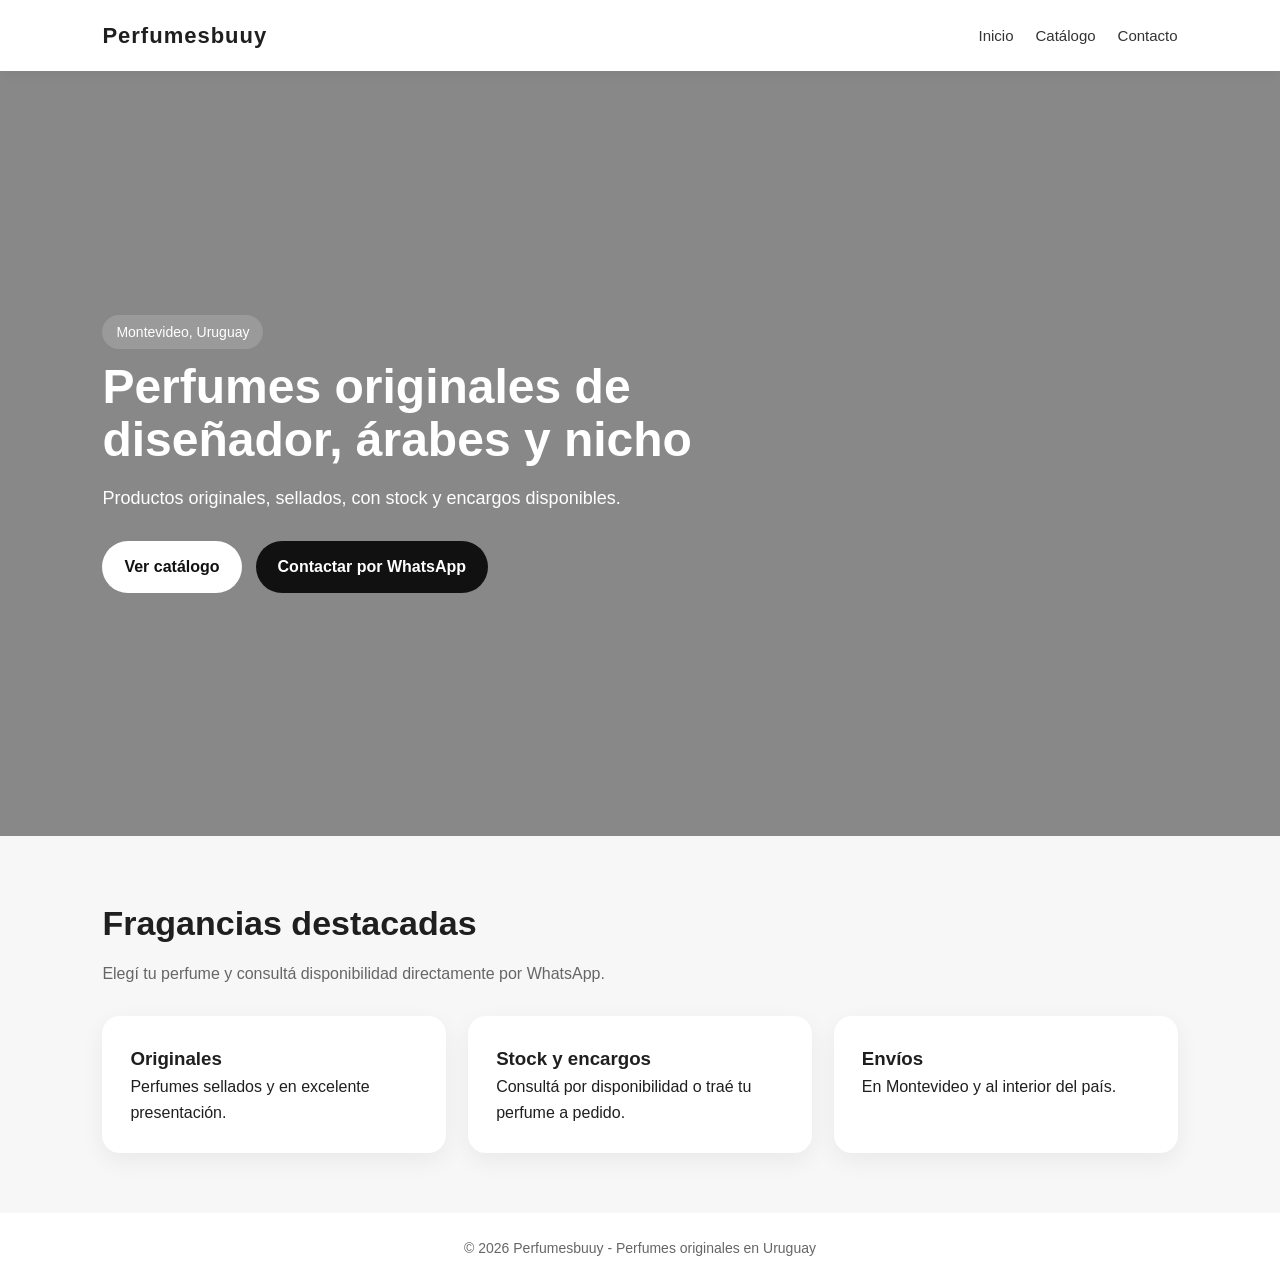
==== index.html @ 6b87889d "Primera versión del sitio web" ====
<!DOCTYPE html>
<html lang="es">
<head>
  <meta charset="UTF-8" />
  <meta name="viewport" content="width=device-width, initial-scale=1.0" />
  <title>Perfumesbuuy | Perfumes Originales</title>
  <link rel="stylesheet" href="css/style.css" />
</head>
<body>

  <header class="header">
    <a href="index.html" class="logo">Perfumesbuuy</a>

    <nav class="nav">
      <a href="index.html">Inicio</a>
      <a href="catalogo.html">Catálogo</a>
      <a href="contacto.html">Contacto</a>
    </nav>
  </header>

  <main>
    <section class="hero">
      <div class="hero-content">
        <span class="tag">Montevideo, Uruguay</span>
        <h1>Perfumes originales de diseñador, árabes y nicho</h1>
        <p>Productos originales, sellados, con stock y encargos disponibles.</p>

        <div class="hero-buttons">
          <a href="catalogo.html" class="btn">Ver catálogo</a>
          <a href="https://wa.me/598XXXXXXXX?text=Hola,%20quiero%20consultar%20por%20un%20perfume" class="btn btn-dark" target="_blank">
            Contactar por WhatsApp
          </a>
        </div>
      </div>
    </section>

    <section class="section">
      <h2>Fragancias destacadas</h2>
      <p class="section-text">Elegí tu perfume y consultá disponibilidad directamente por WhatsApp.</p>

      <div class="features">
        <div>
          <h3>Originales</h3>
          <p>Perfumes sellados y en excelente presentación.</p>
        </div>

        <div>
          <h3>Stock y encargos</h3>
          <p>Consultá por disponibilidad o traé tu perfume a pedido.</p>
        </div>

        <div>
          <h3>Envíos</h3>
          <p>En Montevideo y al interior del país.</p>
        </div>
      </div>
    </section>
  </main>

  <footer class="footer">
    <p>© 2026 Perfumesbuuy - Perfumes originales en Uruguay</p>
  </footer>

</body>
</html>
---- css/style.css ----
* {
  margin: 0;
  padding: 0;
  box-sizing: border-box;
}

body {
  font-family: Arial, Helvetica, sans-serif;
  background: #f7f7f7;
  color: #1f1f1f;
  line-height: 1.6;
}

a {
  text-decoration: none;
  color: inherit;
}

.header {
  background: #ffffff;
  padding: 18px 8%;
  display: flex;
  justify-content: space-between;
  align-items: center;
  box-shadow: 0 2px 12px rgba(0,0,0,0.05);
  position: sticky;
  top: 0;
  z-index: 100;
}

.logo {
  font-size: 22px;
  font-weight: bold;
  letter-spacing: 1px;
}

.nav {
  display: flex;
  gap: 22px;
}

.nav a {
  font-size: 15px;
  color: #333;
}

.nav a:hover {
  color: #000;
}

.hero {
  min-height: 85vh;
  background:
    linear-gradient(rgba(0,0,0,0.45), rgba(0,0,0,0.45)),
    url("../img/banner.jpg") center/cover no-repeat;
  display: flex;
  align-items: center;
  padding: 0 8%;
  color: #fff;
}

.hero-content {
  max-width: 650px;
}

.tag {
  display: inline-block;
  margin-bottom: 12px;
  background: rgba(255,255,255,0.15);
  padding: 6px 14px;
  border-radius: 30px;
  font-size: 14px;
}

.hero h1 {
  font-size: 48px;
  line-height: 1.1;
  margin-bottom: 18px;
}

.hero p {
  font-size: 18px;
  margin-bottom: 28px;
}

.hero-buttons {
  display: flex;
  gap: 14px;
  flex-wrap: wrap;
}

.btn {
  display: inline-block;
  background: #ffffff;
  color: #111;
  padding: 13px 22px;
  border-radius: 30px;
  font-weight: bold;
  border: none;
  cursor: pointer;
  transition: 0.3s;
}

.btn:hover {
  transform: translateY(-3px);
  box-shadow: 0 8px 20px rgba(0,0,0,0.15);
}

.btn-dark {
  background: #111;
  color: #fff;
}

.section {
  padding: 60px 8%;
}

.section h1,
.section h2 {
  font-size: 34px;
  margin-bottom: 10px;
}

.section-text {
  color: #666;
  margin-bottom: 30px;
}

.features {
  display: grid;
  grid-template-columns: repeat(3, 1fr);
  gap: 22px;
}

.features div {
  background: #fff;
  padding: 28px;
  border-radius: 18px;
  box-shadow: 0 8px 24px rgba(0,0,0,0.06);
}

.filters {
  margin: 25px 0 35px;
}

#searchInput {
  width: 100%;
  padding: 15px 18px;
  border: 1px solid #ddd;
  border-radius: 30px;
  margin-bottom: 18px;
  font-size: 16px;
}

.category-buttons {
  display: flex;
  gap: 10px;
  flex-wrap: wrap;
}

.filter-btn {
  border: none;
  background: #fff;
  padding: 10px 18px;
  border-radius: 30px;
  cursor: pointer;
  box-shadow: 0 4px 12px rgba(0,0,0,0.05);
  transition: 0.3s;
}

.filter-btn:hover,
.filter-btn.active {
  background: #111;
  color: #fff;
}

.product-grid {
  display: grid;
  grid-template-columns: repeat(4, 1fr);
  gap: 24px;
}

.product-card {
  background: #fff;
  border-radius: 20px;
  overflow: hidden;
  box-shadow: 0 8px 24px rgba(0,0,0,0.07);
  transition: 0.3s;
}

.product-card:hover {
  transform: translateY(-6px);
}

.product-card img {
  width: 100%;
  height: 260px;
  object-fit: cover;
  background: #eee;
}

.product-info {
  padding: 18px;
}

.product-info h3 {
  font-size: 18px;
  margin-bottom: 6px;
}

.price {
  font-weight: bold;
  font-size: 18px;
  margin-bottom: 8px;
}

.notes {
  color: #666;
  font-size: 14px;
  margin-bottom: 15px;
}

.product-info .btn {
  width: 100%;
  text-align: center;
  background: #111;
  color: #fff;
}

.contact-page {
  min-height: 80vh;
  display: flex;
  justify-content: center;
  align-items: center;
  padding: 50px 8%;
}

.contact-box {
  background: #fff;
  max-width: 600px;
  width: 100%;
  padding: 35px;
  border-radius: 22px;
  box-shadow: 0 8px 24px rgba(0,0,0,0.08);
}

.contact-box h1 {
  margin-bottom: 10px;
}

.contact-box p {
  color: #666;
  margin-bottom: 20px;
}

.email {
  margin-top: 20px;
}

.email a {
  font-weight: bold;
}

.contact-info {
  margin-top: 25px;
  padding-top: 22px;
  border-top: 1px solid #eee;
}

.contact-info p {
  margin-bottom: 10px;
  color: #444;
}

.footer {
  text-align: center;
  padding: 24px;
  background: #fff;
  color: #666;
  font-size: 14px;
}

/* Responsive celular */
@media (max-width: 900px) {
  .product-grid {
    grid-template-columns: repeat(2, 1fr);
  }

  .features {
    grid-template-columns: 1fr;
  }

  .hero h1 {
    font-size: 36px;
  }
}

@media (max-width: 600px) {
  .header {
    flex-direction: column;
    gap: 12px;
    padding: 16px 5%;
  }

  .nav {
    gap: 16px;
  }

  .hero {
    min-height: 75vh;
    padding: 0 6%;
    text-align: center;
  }

  .hero h1 {
    font-size: 32px;
  }

  .hero-buttons {
    justify-content: center;
  }

  .section {
    padding: 45px 6%;
  }

  .product-grid {
    grid-template-columns: 1fr;
  }

  .product-card img {
    height: 300px;
  }
}
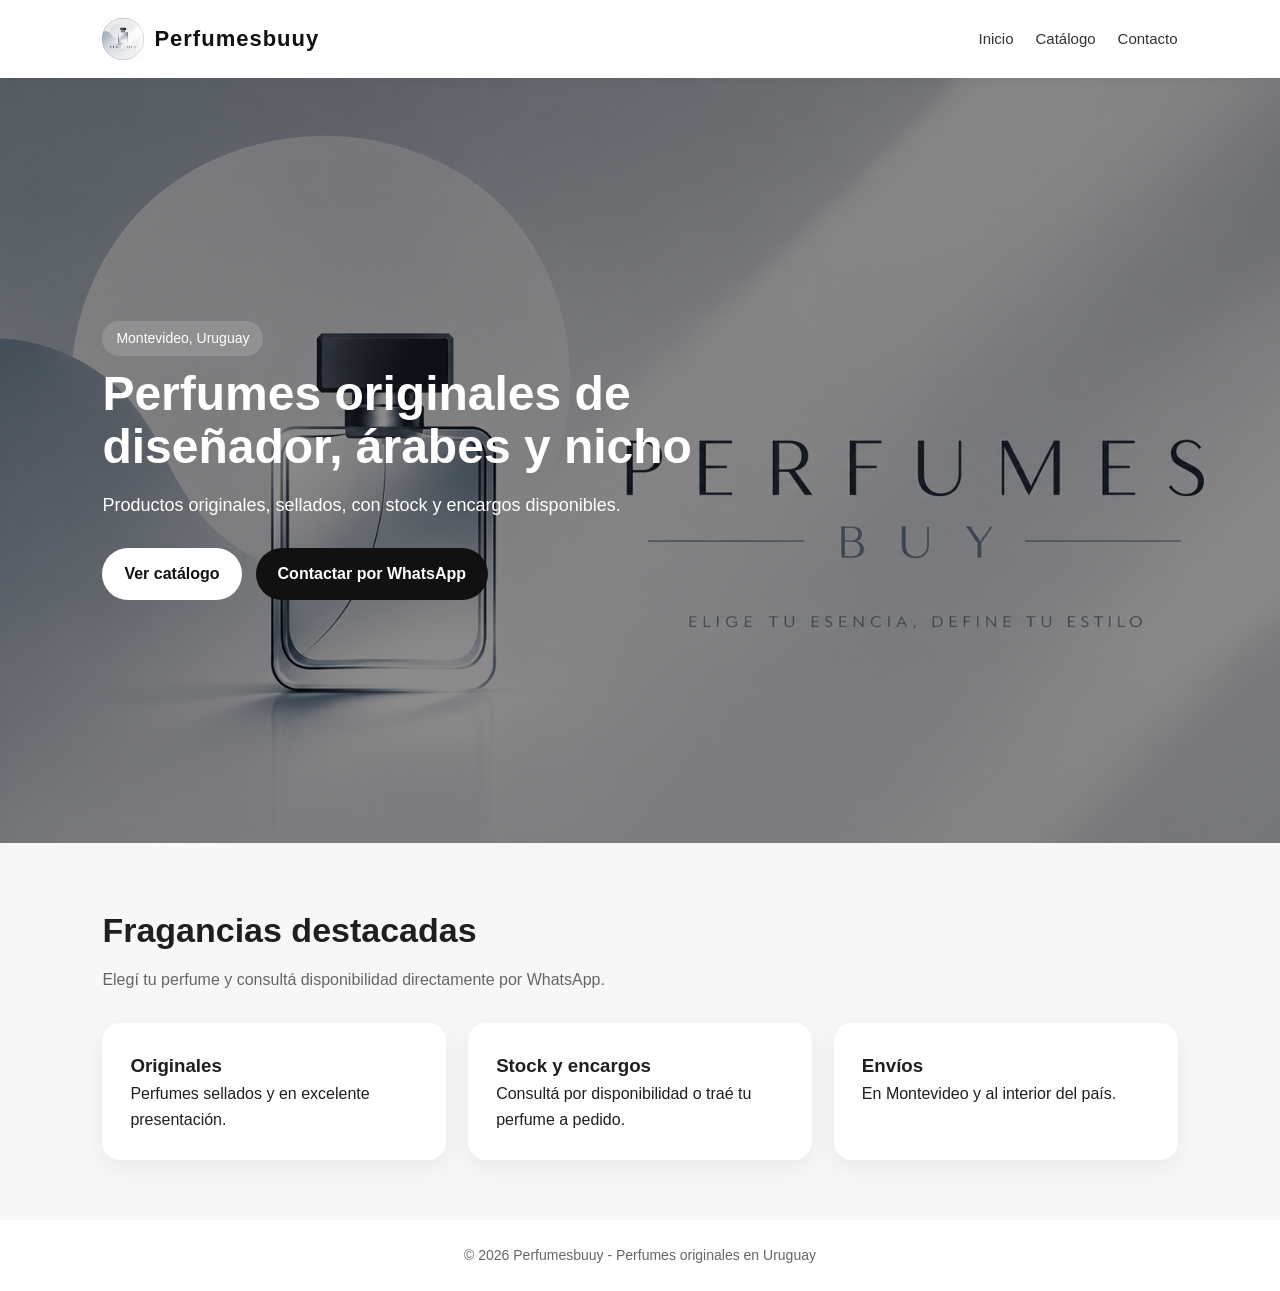
==== commit b3d81e1c: "agregue banner y ajuste logo, tambien agregue imagen del ck" ====
--- a/index.html
+++ b/index.html
@@ -1,15 +1,21 @@
 <!DOCTYPE html>
 <html lang="es">
 <head>
+    
   <meta charset="UTF-8" />
   <meta name="viewport" content="width=device-width, initial-scale=1.0" />
+  <link rel="icon" type="image/png" href="img/logo2.png">
   <title>Perfumesbuuy | Perfumes Originales</title>
   <link rel="stylesheet" href="css/style.css" />
+  
 </head>
 <body>
 
   <header class="header">
-    <a href="index.html" class="logo">Perfumesbuuy</a>
+    <a href="index.html" class="logo">
+    <img src="img/logo.jpeg" alt="Logo Perfumesbuuy">
+    <span>Perfumesbuuy</span>
+</a>
 
     <nav class="nav">
       <a href="index.html">Inicio</a>
--- a/css/style.css
+++ b/css/style.css
@@ -29,9 +29,23 @@
 }
 
 .logo {
-  font-size: 22px;
-  font-weight: bold;
-  letter-spacing: 1px;
+    display: flex;
+    align-items: center;
+    gap: 10px;
+
+    font-size: 22px;
+    font-weight: bold;
+    letter-spacing: 1px;
+}
+
+.logo img {
+    width: 42px;
+    height: 42px;
+    object-fit: contain;
+}
+
+.logo span {
+    color: #111;
 }
 
 .nav {
@@ -52,7 +66,7 @@
   min-height: 85vh;
   background:
     linear-gradient(rgba(0,0,0,0.45), rgba(0,0,0,0.45)),
-    url("../img/banner.jpg") center/cover no-repeat;
+    url("../img/banner.png") center/cover no-repeat;
   display: flex;
   align-items: center;
   padding: 0 8%;
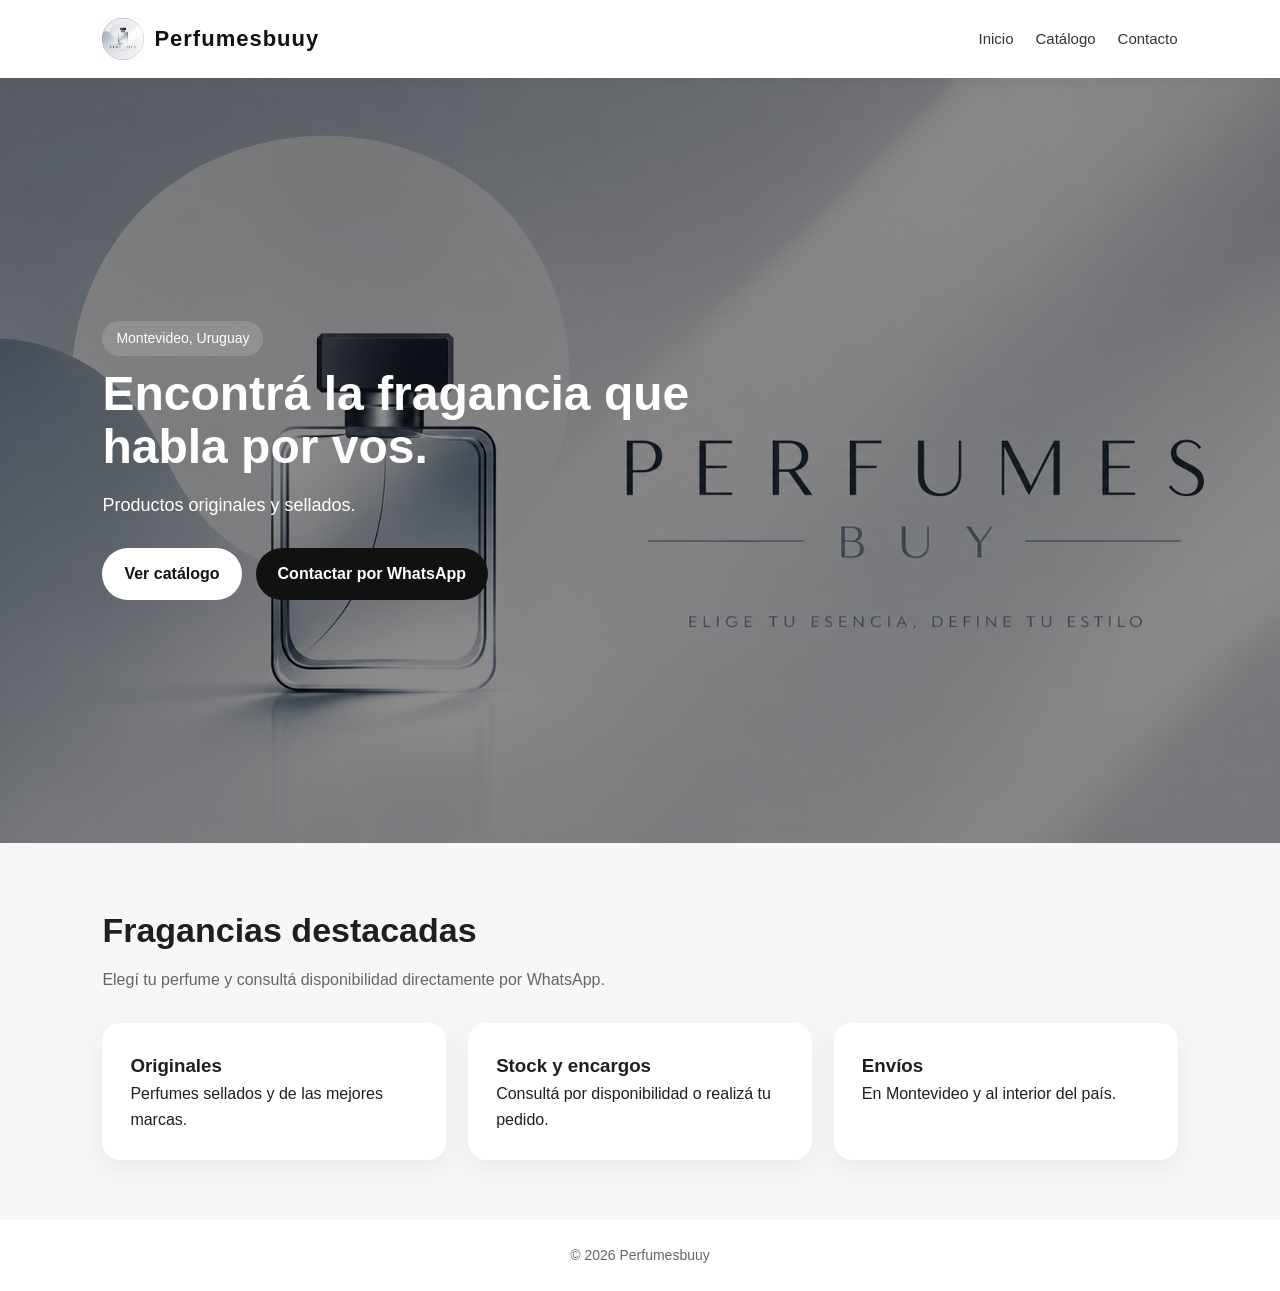
==== commit 80466135: "agregue pagina de detalle y corregi errores de logos" ====
--- a/index.html
+++ b/index.html
@@ -4,7 +4,8 @@
     
   <meta charset="UTF-8" />
   <meta name="viewport" content="width=device-width, initial-scale=1.0" />
-  <link rel="icon" type="image/png" href="img/logo2.png">
+  <link rel="icon" type="image/png" href="img/logo2.png?v=3">
+  <link rel="shortcut icon" type="image/png" href="img/logo2.png?v=3">
   <title>Perfumesbuuy | Perfumes Originales</title>
   <link rel="stylesheet" href="css/style.css" />
   
@@ -28,12 +29,12 @@
     <section class="hero">
       <div class="hero-content">
         <span class="tag">Montevideo, Uruguay</span>
-        <h1>Perfumes originales de diseñador, árabes y nicho</h1>
-        <p>Productos originales, sellados, con stock y encargos disponibles.</p>
+        <h1>Encontrá la fragancia que habla por vos.</h1>
+        <p>Productos originales y sellados.</p>
 
         <div class="hero-buttons">
           <a href="catalogo.html" class="btn">Ver catálogo</a>
-          <a href="https://wa.me/598XXXXXXXX?text=Hola,%20quiero%20consultar%20por%20un%20perfume" class="btn btn-dark" target="_blank">
+          <a href="https://wa.me/59898303316?text=Hola,%20quiero%20consultar%20por%20un%20perfume" class="btn btn-dark" target="_blank">
             Contactar por WhatsApp
           </a>
         </div>
@@ -47,12 +48,12 @@
       <div class="features">
         <div>
           <h3>Originales</h3>
-          <p>Perfumes sellados y en excelente presentación.</p>
+          <p>Perfumes sellados y de las mejores marcas.</p>
         </div>
 
         <div>
           <h3>Stock y encargos</h3>
-          <p>Consultá por disponibilidad o traé tu perfume a pedido.</p>
+          <p>Consultá por disponibilidad o realizá tu pedido.</p>
         </div>
 
         <div>
@@ -64,7 +65,7 @@
   </main>
 
   <footer class="footer">
-    <p>© 2026 Perfumesbuuy - Perfumes originales en Uruguay</p>
+    <p>© 2026 Perfumesbuuy</p>
   </footer>
 
 </body>
--- a/css/style.css
+++ b/css/style.css
@@ -29,23 +29,22 @@
 }
 
 .logo {
-    display: flex;
-    align-items: center;
-    gap: 10px;
-
-    font-size: 22px;
-    font-weight: bold;
-    letter-spacing: 1px;
+  display: flex;
+  align-items: center;
+  gap: 10px;
+  font-size: 22px;
+  font-weight: bold;
+  letter-spacing: 1px;
 }
 
 .logo img {
-    width: 42px;
-    height: 42px;
-    object-fit: contain;
+  width: 42px;
+  height: 42px;
+  object-fit: contain;
 }
 
 .logo span {
-    color: #111;
+  color: #111;
 }
 
 .nav {
@@ -209,8 +208,9 @@
 .product-card img {
   width: 100%;
   height: 260px;
-  object-fit: cover;
-  background: #eee;
+  object-fit: contain;
+  background: #f3f3f3;
+  padding: 14px;
 }
 
 .product-info {
@@ -286,6 +286,99 @@
   color: #444;
 }
 
+/* DETALLE PERFUME */
+
+.detalle-container {
+  padding: 45px 6%;
+}
+
+.detalle {
+  max-width: 900px;
+  margin: 0 auto;
+  display: grid;
+  grid-template-columns: 300px 1fr;
+  gap: 28px;
+  align-items: start;
+}
+
+.detalle-galeria {
+  background: #fff;
+  padding: 16px;
+  border-radius: 22px;
+  box-shadow: 0 8px 24px rgba(0,0,0,0.07);
+}
+
+.detalle-img-principal {
+  width: 100%;
+  height: 280px;
+  object-fit: contain;
+  background: #f4f4f4;
+  border-radius: 16px;
+  padding: 14px;
+}
+
+.detalle-miniaturas {
+  display: flex;
+  gap: 10px;
+  margin-top: 14px;
+  flex-wrap: wrap;
+}
+
+.detalle-miniaturas img {
+  width: 58px;
+  height: 58px;
+  object-fit: contain;
+  background: #f4f4f4;
+  border-radius: 10px;
+  padding: 6px;
+  cursor: pointer;
+  border: 1px solid #eee;
+}
+
+.detalle-info {
+  background: #fff;
+  padding: 28px;
+  border-radius: 22px;
+  box-shadow: 0 8px 24px rgba(0,0,0,0.07);
+}
+
+.detalle-categoria {
+  color: #777;
+  font-size: 14px;
+  margin-bottom: 8px;
+}
+
+.detalle-info h1 {
+  font-size: 30px;
+  margin-bottom: 8px;
+}
+
+.detalle-precio {
+  font-size: 24px;
+  font-weight: bold;
+  margin-bottom: 18px;
+}
+
+.detalle-descripcion {
+  color: #555;
+  margin-bottom: 22px;
+}
+
+.detalle-bloque {
+  margin-bottom: 22px;
+  padding-top: 18px;
+  border-top: 1px solid #eee;
+}
+
+.detalle-bloque h3 {
+  margin-bottom: 10px;
+}
+
+.detalle-bloque p {
+  color: #555;
+  margin-bottom: 8px;
+}
+
 .footer {
   text-align: center;
   padding: 24px;
@@ -294,7 +387,8 @@
   font-size: 14px;
 }
 
-/* Responsive celular */
+/* TABLET */
+
 @media (max-width: 900px) {
   .product-grid {
     grid-template-columns: repeat(2, 1fr);
@@ -307,7 +401,18 @@
   .hero h1 {
     font-size: 36px;
   }
-}
+
+  .detalle {
+    max-width: 700px;
+    grid-template-columns: 260px 1fr;
+  }
+
+  .detalle-img-principal {
+    height: 250px;
+  }
+}
+
+/* CELULAR */
 
 @media (max-width: 600px) {
   .header {
@@ -345,4 +450,26 @@
   .product-card img {
     height: 300px;
   }
+
+  .detalle-container {
+    padding: 30px 5%;
+  }
+
+  .detalle {
+    grid-template-columns: 1fr;
+    max-width: 430px;
+    gap: 20px;
+  }
+
+  .detalle-img-principal {
+    height: 260px;
+  }
+
+  .detalle-info {
+    padding: 24px;
+  }
+
+  .detalle-info h1 {
+    font-size: 27px;
+  }
 }
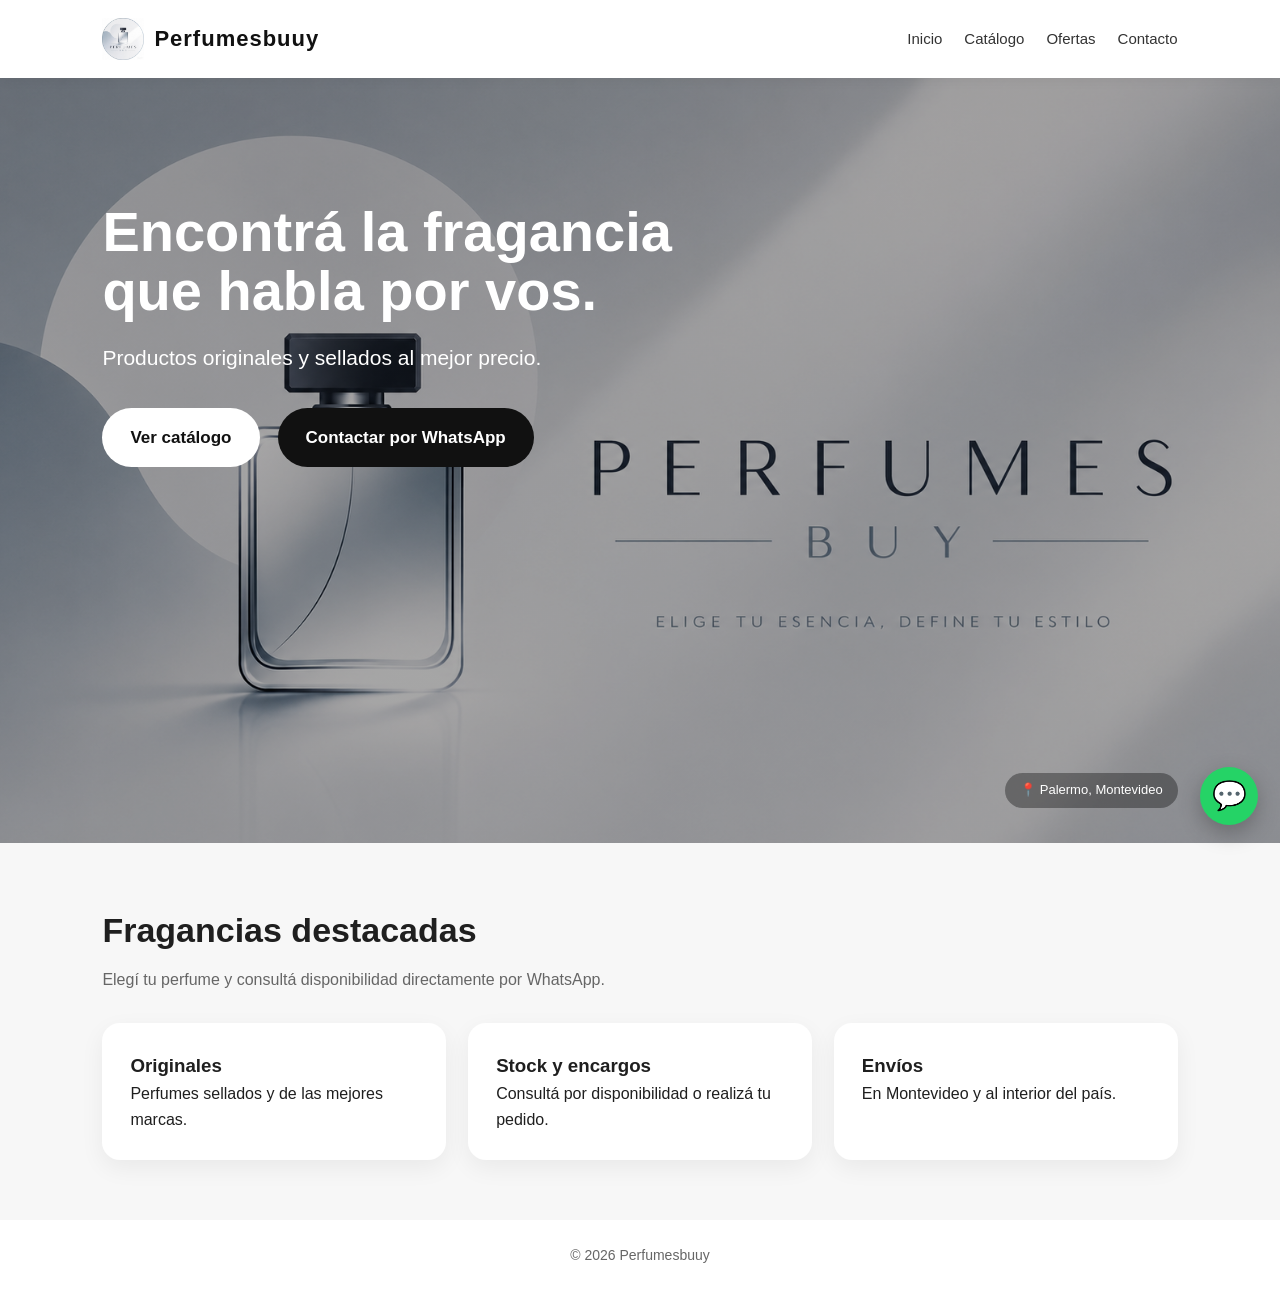
==== commit 5fb0a22f: "nuevas mejoras, ofertas, correccion de imagenes, whatsapp flotante etc" ====
--- a/index.html
+++ b/index.html
@@ -21,6 +21,7 @@
     <nav class="nav">
       <a href="index.html">Inicio</a>
       <a href="catalogo.html">Catálogo</a>
+       <a href="ofertas.html">Ofertas</a>
       <a href="contacto.html">Contacto</a>
     </nav>
   </header>
@@ -28,9 +29,15 @@
   <main>
     <section class="hero">
       <div class="hero-content">
-        <span class="tag">Montevideo, Uruguay</span>
+        <a 
+          href="https://www.google.com/maps/search/?api=1&query=Palermo%2C%20Montevideo%2C%20Uruguay" 
+          class="tag" 
+          target="_blank"
+        >
+          📍 Palermo, Montevideo
+        </a>
         <h1>Encontrá la fragancia que habla por vos.</h1>
-        <p>Productos originales y sellados.</p>
+        <p>Productos originales y sellados al mejor precio.</p>
 
         <div class="hero-buttons">
           <a href="catalogo.html" class="btn">Ver catálogo</a>
@@ -62,11 +69,17 @@
         </div>
       </div>
     </section>
+    <a 
+  href="https://wa.me/59898303316?text=Hola,%20quiero%20consultar%20por%20un%20perfume" 
+  class="whatsapp-float" 
+  target="_blank"
+>
+  💬
+</a>
   </main>
 
   <footer class="footer">
     <p>© 2026 Perfumesbuuy</p>
   </footer>
-
 </body>
 </html>
--- a/css/style.css
+++ b/css/style.css
@@ -9,6 +9,13 @@
   background: #f7f7f7;
   color: #1f1f1f;
   line-height: 1.6;
+  min-height: 100vh;
+  display: flex;
+  flex-direction: column;
+}
+
+main {
+  flex: 1;
 }
 
 a {
@@ -64,42 +71,60 @@
 .hero {
   min-height: 85vh;
   background:
-    linear-gradient(rgba(0,0,0,0.45), rgba(0,0,0,0.45)),
-    url("../img/banner.png") center/cover no-repeat;
-  display: flex;
-  align-items: center;
-  padding: 0 8%;
+    linear-gradient(rgba(0,0,0,0.35), rgba(0,0,0,0.35)),
+    url("../img/banner.png") right center/cover no-repeat;
+  display: flex;
+  align-items: flex-start;
+  padding: 90px 8% 0;
   color: #fff;
+  position: relative;
 }
 
 .hero-content {
+  max-width: 620px;
+  margin-top: 35px;
+}
+
+.tag {
+  position: absolute;
+  right: 8%;
+  bottom: 35px;
+  background: rgba(0,0,0,0.35);
+  padding: 7px 15px;
+  border-radius: 30px;
+  font-size: 13px;
+  transition: 0.3s;
+}
+
+.tag:hover {
+  background: #ffffff;
+  color: #111;
+  transform: translateY(-3px);
+  box-shadow: 0 8px 18px rgba(0,0,0,0.25);
+}
+
+.hero h1 {
+  font-size: 56px;
+  line-height: 1.05;
+  margin-bottom: 20px;
   max-width: 650px;
 }
 
-.tag {
-  display: inline-block;
-  margin-bottom: 12px;
-  background: rgba(255,255,255,0.15);
-  padding: 6px 14px;
-  border-radius: 30px;
-  font-size: 14px;
-}
-
-.hero h1 {
-  font-size: 48px;
-  line-height: 1.1;
-  margin-bottom: 18px;
-}
-
 .hero p {
-  font-size: 18px;
-  margin-bottom: 28px;
+  font-size: 21px;
+  margin-bottom: 34px;
+  max-width: 480px;
 }
 
 .hero-buttons {
   display: flex;
-  gap: 14px;
+  gap: 18px;
   flex-wrap: wrap;
+}
+
+.hero-buttons .btn {
+  padding: 16px 28px;
+  font-size: 17px;
 }
 
 .btn {
@@ -253,9 +278,10 @@
   background: #fff;
   max-width: 600px;
   width: 100%;
-  padding: 35px;
+  padding: 38px 32px;
   border-radius: 22px;
   box-shadow: 0 8px 24px rgba(0,0,0,0.08);
+  text-align: center;
 }
 
 .contact-box h1 {
@@ -284,6 +310,18 @@
 .contact-info p {
   margin-bottom: 10px;
   color: #444;
+}
+
+.contact-box .btn {
+  margin: 10px auto 18px;
+}
+
+.contact-info {
+  text-align: center;
+}
+
+.email {
+  text-align: center;
 }
 
 /* DETALLE PERFUME */
@@ -472,4 +510,91 @@
   .detalle-info h1 {
     font-size: 27px;
   }
+}
+
+.brand-filter {
+  margin-top: 18px;
+  max-width: 280px;
+}
+
+.brand-filter label {
+  display: block;
+  font-weight: bold;
+  margin-bottom: 8px;
+  color: #333;
+}
+
+.brand-filter select {
+  width: 100%;
+  padding: 13px 16px;
+  border: 1px solid #ddd;
+  border-radius: 30px;
+  background: #fff;
+  font-size: 15px;
+  cursor: pointer;
+  box-shadow: 0 4px 12px rgba(0,0,0,0.04);
+}
+
+@media (max-width: 1200px) {
+  .hero {
+    background-position: center center;
+  }
+
+  .hero-content {
+    max-width: 520px;
+    margin-top: 10px;
+  }
+
+  .hero h1 {
+    font-size: 46px;
+    max-width: 520px;
+  }
+
+  .hero p {
+    font-size: 19px;
+    margin-bottom: 24px;
+  }
+
+  .hero-buttons {
+    flex-direction: column;
+    align-items: flex-start;
+    gap: 12px;
+  }
+
+  .hero-buttons .btn {
+    min-width: 260px;
+    text-align: center;
+  }
+}
+
+.old-price {
+  display: block;
+  color: #999;
+  text-decoration: line-through;
+  font-size: 14px;
+  font-weight: normal;
+  margin-bottom: 2px;
+}
+
+.whatsapp-float {
+  position: fixed;
+  right: 22px;
+  bottom: 75px;
+  width: 58px;
+  height: 58px;
+  background: #25d366;
+  color: #fff;
+  border-radius: 50%;
+  display: flex;
+  justify-content: center;
+  align-items: center;
+  font-size: 28px;
+  box-shadow: 0 8px 22px rgba(0,0,0,0.25);
+  z-index: 999;
+  transition: 0.3s;
+}
+
+.whatsapp-float:hover {
+  transform: translateY(-4px) scale(1.05);
+  box-shadow: 0 12px 28px rgba(0,0,0,0.3);
 }
